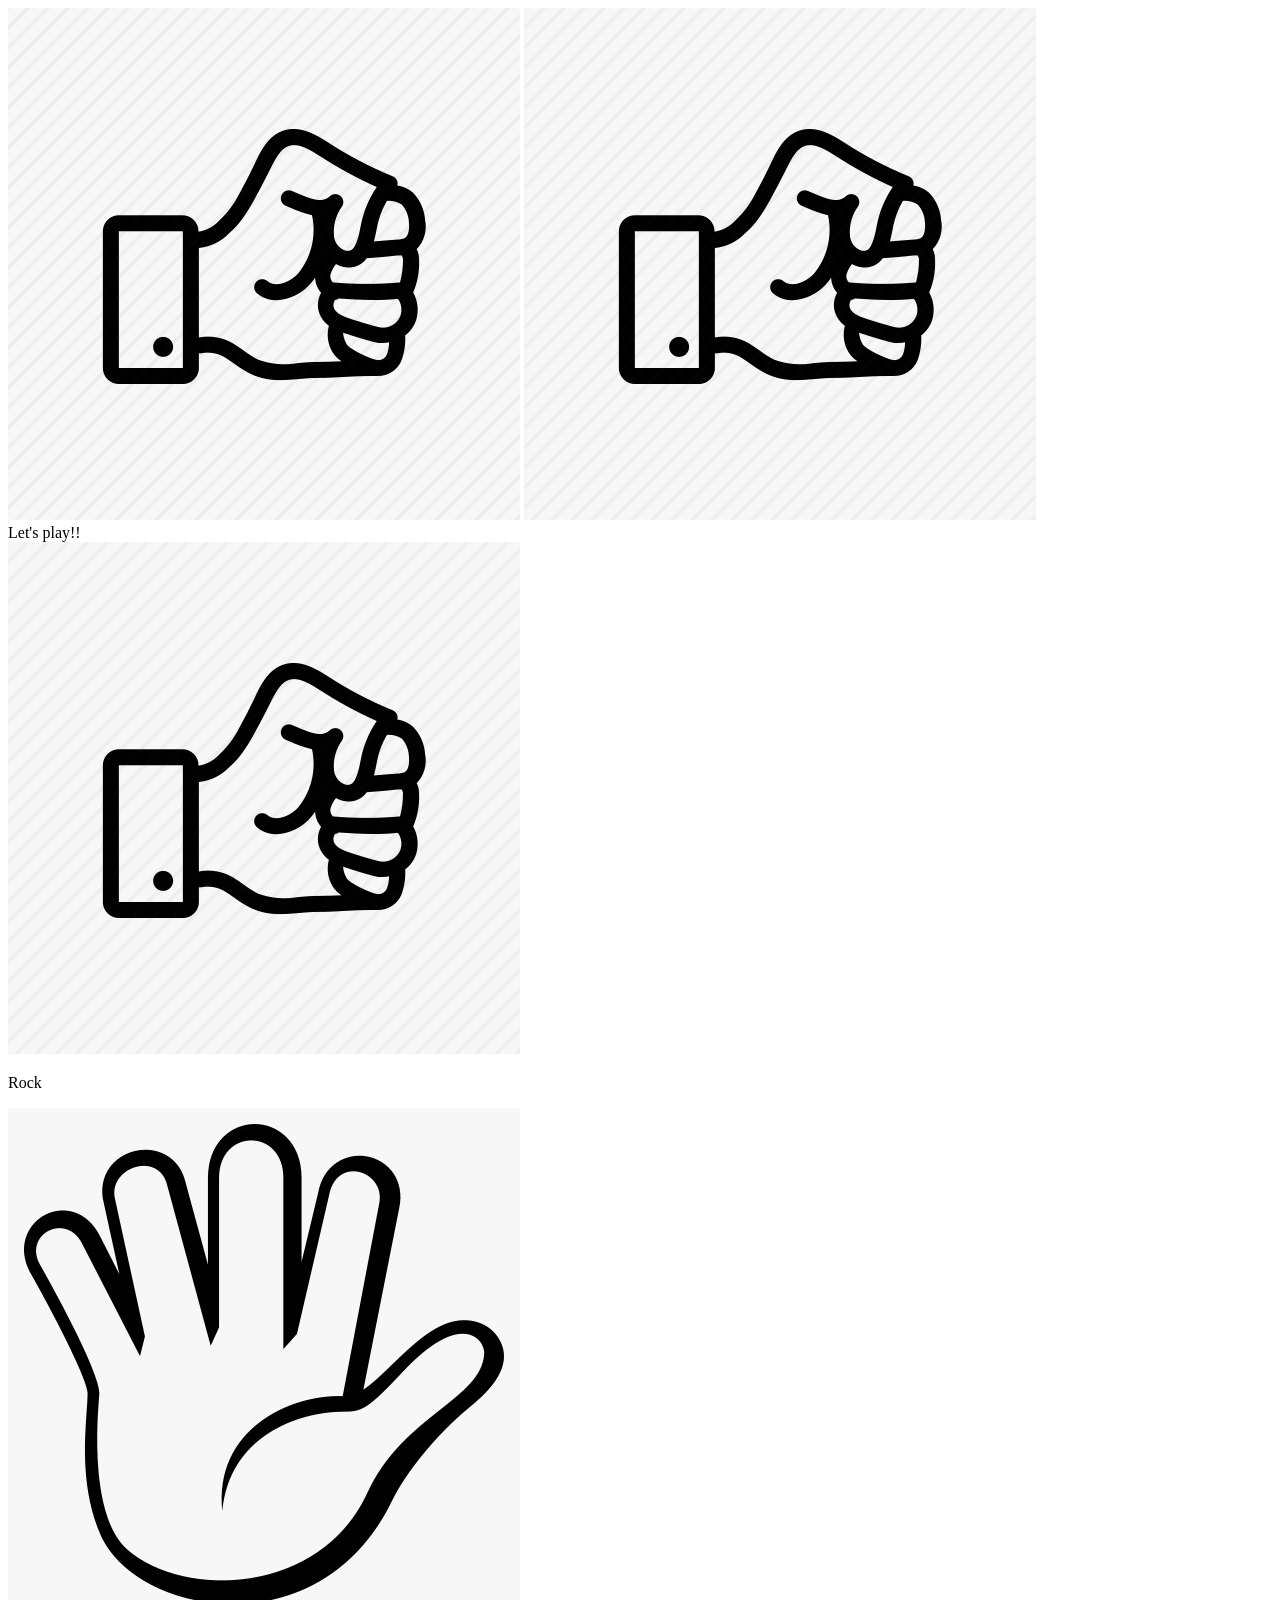
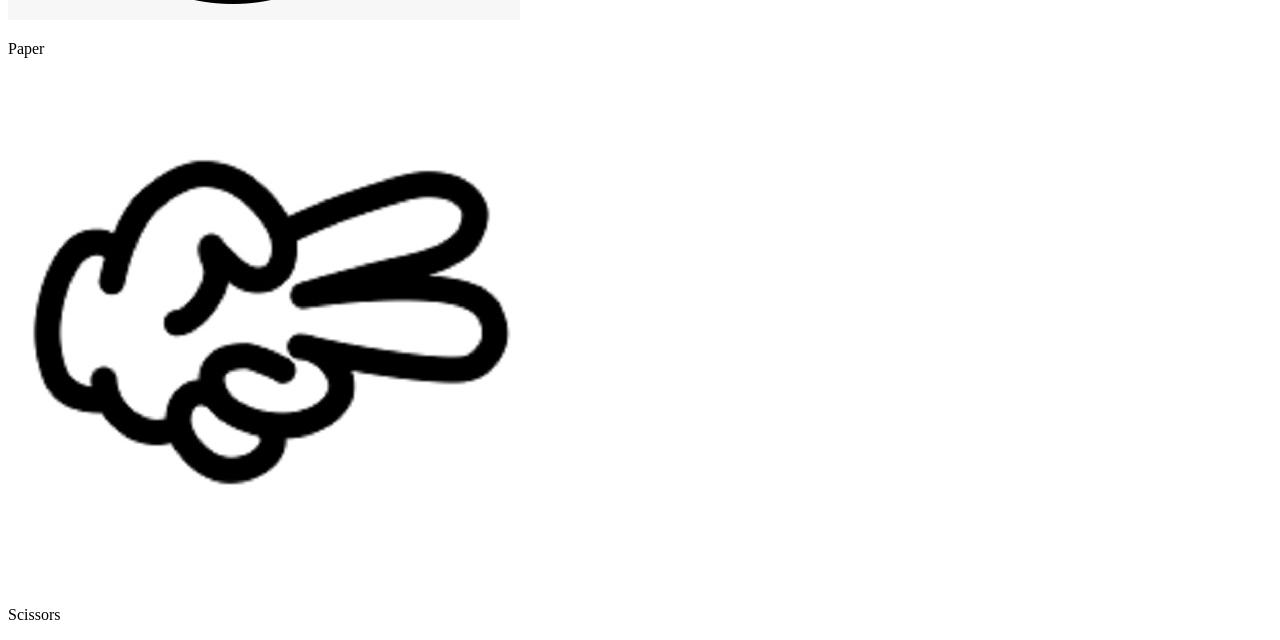
==== index.html @ 57c8aa23 "Rock Paper Scissors game contents" ====
<!DOCTYPE html>
<html lang="en">
<head>
    <meta charset="UTF-8">
    <meta http-equiv="X-UA-Compatible" content="IE=edge">
    <meta name="viewport" content="width=device-width, initial-scale=1.0">
    <title>Rock paper Scissors Game</title>
    <link rel="stylesheet" href="rock_paper-scissors.css">
</head>
<body>
    <section class="container">
        <div class="result_field">
            <div class="result_images">
                <span class="user_result">
                    <img src="rock.jpeg" alt="rock">
                </span>
                <span class="cpu_result">
                    <img src= "rock.jpeg" alt="paper">
                </span>   
            </div>
            <div class="result">
                Let's play!!
        </div>
        <div class="options_images">
            <span class="option_image">
                <img src="rock.jpeg" alt=" ">
                <p>Rock</p>
            </span>
            <span class="option_image">
                <img src="paper.jpeg" alt=" ">
                <p>Paper</p>
            </span>
            <span class="option_image">
                <img src="scissor.jpeg" alt=" ">
                <p>Scissors</p>
            </span>
        </div>
    </section>
    
    <script src="rock_paper-scissors.js" defer></script>
</body>
</html>
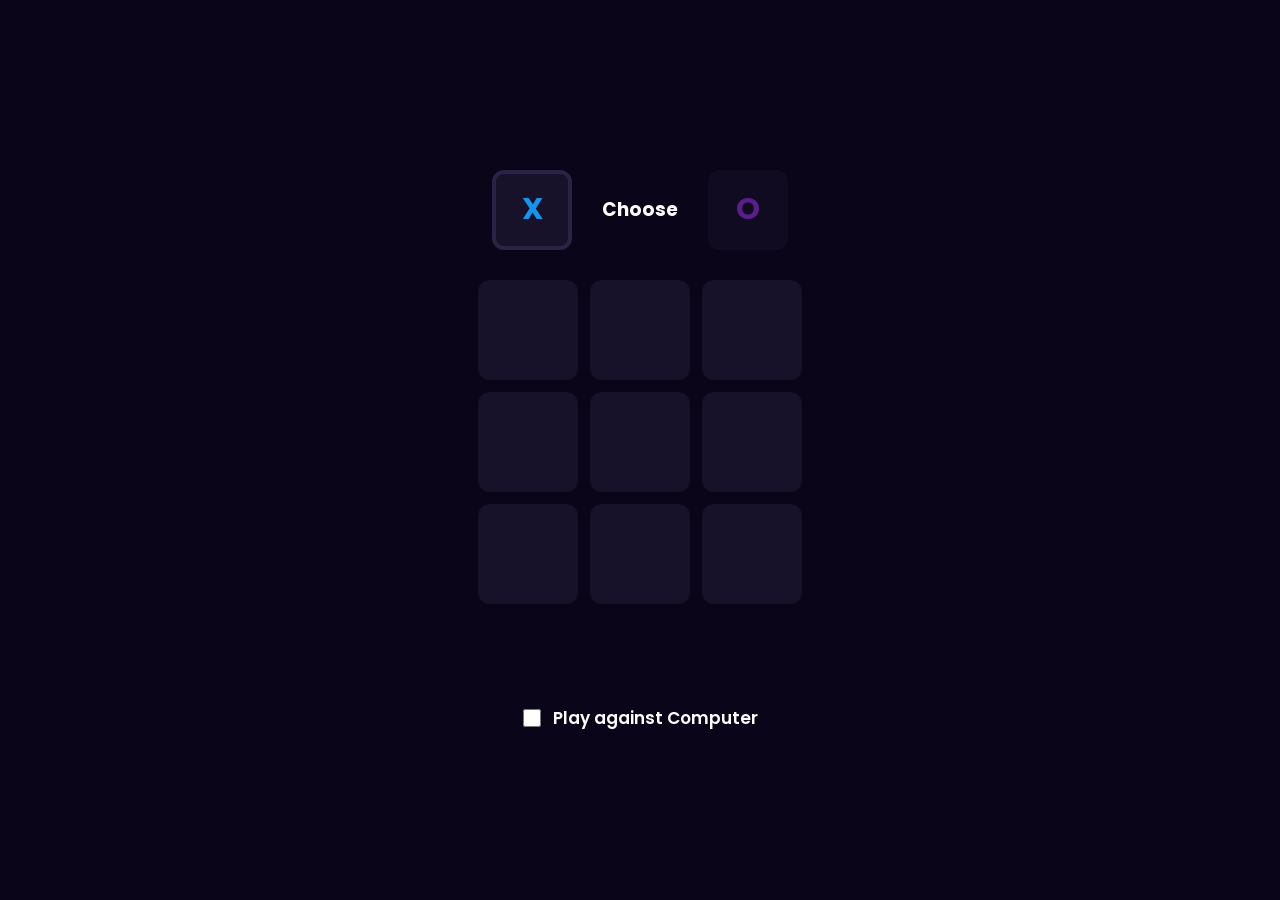
==== commit 62b31cd5: "add tic-tac-toe files" ====
--- a/index.html
+++ b/index.html
@@ -1,42 +1,34 @@
-<!DOCTYPE html>
-<html lang="en">
-<head>
-    <meta charset="UTF-8">
-    <meta http-equiv="X-UA-Compatible" content="IE=edge">
-    <meta name="viewport" content="width=device-width, initial-scale=1.0">
-    <title>Rock paper Scissors Game</title>
-    <link rel="stylesheet" href="rock_paper-scissors.css">
-</head>
-<body>
-    <section class="container">
-        <div class="result_field">
-            <div class="result_images">
-                <span class="user_result">
-                    <img src="rock.jpeg" alt="rock">
-                </span>
-                <span class="cpu_result">
-                    <img src= "rock.jpeg" alt="paper">
-                </span>   
-            </div>
-            <div class="result">
-                Let's play!!
-        </div>
-        <div class="options_images">
-            <span class="option_image">
-                <img src="rock.jpeg" alt=" ">
-                <p>Rock</p>
-            </span>
-            <span class="option_image">
-                <img src="paper.jpeg" alt=" ">
-                <p>Paper</p>
-            </span>
-            <span class="option_image">
-                <img src="scissor.jpeg" alt=" ">
-                <p>Scissors</p>
-            </span>
-        </div>
-    </section>
-    
-    <script src="rock_paper-scissors.js" defer></script>
-</body>
+<!DOCTYPE html>
+<html lang="en">
+<head>
+    <meta charset="UTF-8">
+    <meta name="viewport" content="width=device-width, initial-scale=1.0">
+    <title>tic-tac-toe</title>
+    <link rel="stylesheet" href="style.css">
+</head>
+<body>
+    <main>
+    <header class="header">
+        <div class="player player-active" id="xplayerdisplay" onclick="chooseplayer('X')">X</div>
+        <h3 id="titleheader">Choose</h3>
+        <div class="player" id="oplayerdisplay" onclick="chooseplayer('O')">O</div>
+    </header>
+    <div class="board">
+        <div class="cell"></div>
+        <div class="cell"></div>
+        <div class="cell"></div>
+        <div class="cell"></div>
+        <div class="cell"></div>
+        <div class="cell"></div>
+        <div class="cell"></div>
+        <div class="cell"></div>
+        <div class="cell"></div>
+    </div>
+    <button class="restart">Restart Game</button>
+    <label>
+  <input type="checkbox" id="computer"> Play against Computer
+</label>
+    </main>
+    <script src="script.js"></script>
+</body>
 </html>
--- a/style.css
+++ b/style.css
@@ -0,0 +1,106 @@
+@import url("https://fonts.googleapis.com/css2?family=Poppins:ital,wght@0,100;0,200;0,300;0,400;0,500;0,600;0,700;0,800;0,900;1,100;1,200;1,300;1,400;1,500;1,600;1,700;1,800;1,900&display=swap");
+* {
+  margin: 0;
+  box-sizing: border-box;
+  font-family: "Poppins", sans-serif;
+  user-select: none;
+  color: white;
+}
+main {
+  background-color: #0a0519;
+  height: 100vh;
+  display: flex;
+  flex-direction: column;
+  align-items: center;
+  justify-content: center;
+}
+
+.header {
+  display: flex;
+  justify-content: center;
+  align-items: center;
+  gap: 30px;
+  padding-bottom: 30px;
+}
+
+.header .player {
+  display: flex;
+  flex-direction: column;
+  align-items: center;
+  background: #17122a;
+  width: 80px;
+  height: 80px;
+  justify-content: center;
+  font-size: 30px;
+  border-radius: 12px;
+  font-weight: bold;
+  cursor: pointer;
+  border: solid 4px #17122a;
+  opacity: 0.5;
+  transition: 0.3s;
+}
+.header .player:hover {
+  border: solid 4px #2a2343;
+}
+.header .player-active {
+  border: solid 4px #2a2343;
+  opacity: 1;
+}
+.header #xplayerdisplay {
+  color: #1892ea;
+}
+.header #oplayerdisplay {
+  color: #a737ff;
+}
+.board {
+  display: grid;
+  grid-template-columns: repeat(3, 100px);
+  grid-template-rows: repeat(3, 100px);
+  gap: 12px;
+}
+
+.board .cell {
+  background: #17122a;
+  border-radius: 12px;
+  display: flex;
+  align-items: center;
+  justify-content: center;
+  font-size: 36px;
+  font-weight: bold;
+  cursor: pointer;
+  transition: 0.3s background;
+}
+
+.board .cell:hover {
+  background: #2a2343;
+}
+.restart {
+  margin-top: 30px;
+  background: #17122a;
+  width: 235px;
+  padding-top: 8px;
+  padding-bottom: 8px;
+  border: none;
+  font-weight: 600;
+  font-size: 16px;
+  cursor: pointer;
+  transition: 0.3s background;
+  border-radius: 12px;
+  visibility: hidden;
+  margin-bottom: 30px;
+}
+.restart:hover {
+  background: #2a2343;
+}
+#computer {
+  width: 18px;
+  height: 18px;
+  cursor: pointer;;
+}
+label {
+  display: flex;
+  align-items: center;
+  gap: 12px;
+  font-size: 17px;
+  font-weight: 600;
+}
